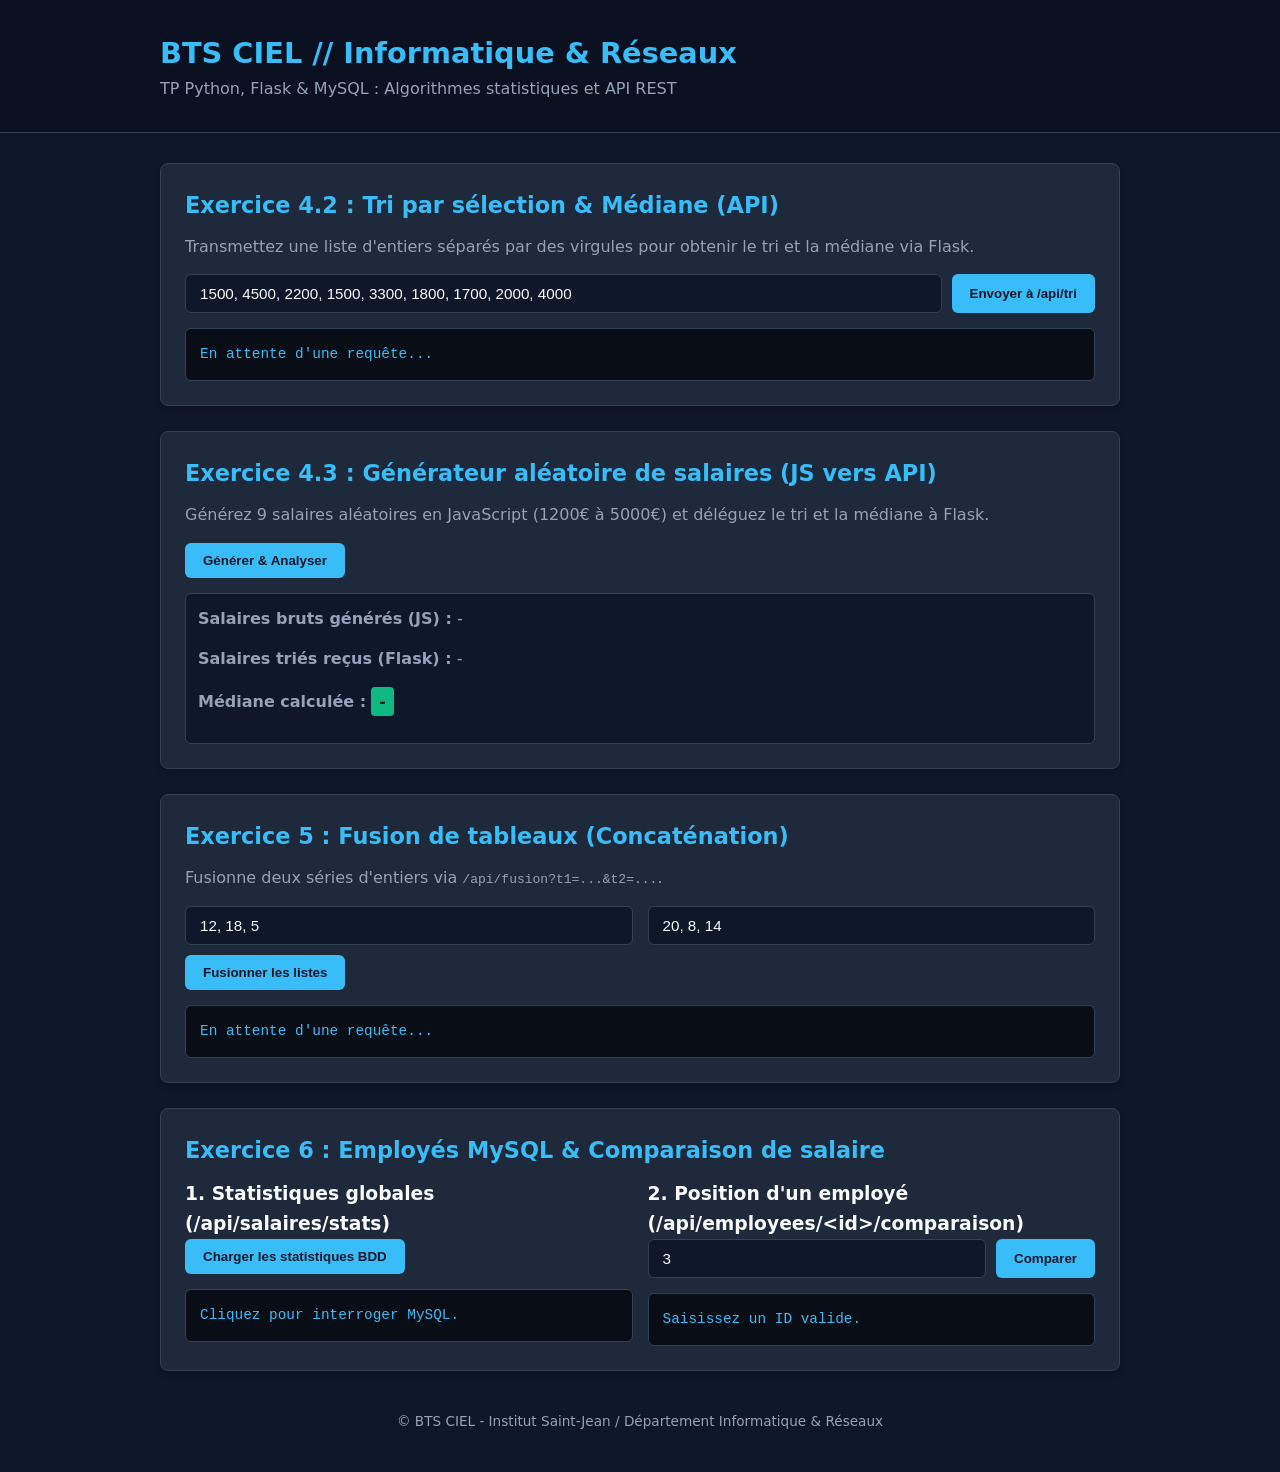
==== nginx/html/index.html @ b0560d5d "feat: initialisation sujet et squelettes pour les élèves" ====
<!DOCTYPE html>
<html lang="fr">
<head>
    <meta charset="UTF-8">
    <meta name="viewport" content="width=device-width, initial-scale=1.0">
    <title>BTS CIEL - Dashboard API Python & Statistiques</title>
    <link rel="stylesheet" href="style.css">
</head>
<body>
    <header class="header">
        <div class="container">
            <h1>BTS CIEL // Informatique & Réseaux</h1>
            <p>TP Python, Flask & MySQL : Algorithmes statistiques et API REST</p>
        </div>
    </header>

    <main class="container">
        <!-- Section Ex 4.2 -->
        <section class="card" id="sec-tri">
            <h2>Exercice 4.2 : Tri par sélection & Médiane (API)</h2>
            <p>Transmettez une liste d'entiers séparés par des virgules pour obtenir le tri et la médiane via Flask.</p>
            <div class="form-group">
                <input type="text" id="input-tri" placeholder="Exemple: 15, 3, 22, 8, 19" value="1500, 4500, 2200, 1500, 3300, 1800, 1700, 2000, 4000">
                <button id="btn-tri">Envoyer à /api/tri</button>
            </div>
            <pre class="output" id="output-tri">En attente d'une requête...</pre>
        </section>

        <!-- Section Ex 4.3 -->
        <section class="card" id="sec-random">
            <h2>Exercice 4.3 : Générateur aléatoire de salaires (JS vers API)</h2>
            <p>Générez 9 salaires aléatoires en JavaScript (1200€ à 5000€) et déléguez le tri et la médiane à Flask.</p>
            <div class="actions">
                <button id="btn-random">Générer & Analyser</button>
            </div>
            <div class="stats-preview">
                <p><strong>Salaires bruts générés (JS) :</strong> <span id="span-brut">-</span></p>
                <p><strong>Salaires triés reçus (Flask) :</strong> <span id="span-trie">-</span></p>
                <p><strong>Médiane calculée :</strong> <span id="span-mediane" class="badge">-</span></p>
            </div>
        </section>

        <!-- Section Ex 5 -->
        <section class="card" id="sec-fusion">
            <h2>Exercice 5 : Fusion de tableaux (Concaténation)</h2>
            <p>Fusionne deux séries d'entiers via <code>/api/fusion?t1=...&t2=...</code>.</p>
            <div class="grid-2">
                <input type="text" id="input-t1" placeholder="Tableau 1 (ex: 12, 18, 5)" value="12, 18, 5">
                <input type="text" id="input-t2" placeholder="Tableau 2 (ex: 20, 8, 14)" value="20, 8, 14">
            </div>
            <button id="btn-fusion" style="margin-top: 10px;">Fusionner les listes</button>
            <pre class="output" id="output-fusion">En attente d'une requête...</pre>
        </section>

        <!-- Section Ex 6 -->
        <section class="card" id="sec-db">
            <h2>Exercice 6 : Employés MySQL & Comparaison de salaire</h2>
            <div class="grid-2">
                <div>
                    <h3>1. Statistiques globales (/api/salaires/stats)</h3>
                    <button id="btn-db-stats">Charger les statistiques BDD</button>
                    <pre class="output" id="output-db-stats">Cliquez pour interroger MySQL.</pre>
                </div>
                <div>
                    <h3>2. Position d'un employé (/api/employees/&lt;id&gt;/comparaison)</h3>
                    <div class="form-group">
                        <input type="number" id="input-emp-id" placeholder="ID employé (ex: 2, 3, 4, 8, 20, 21)" value="3">
                        <button id="btn-db-emp">Comparer</button>
                    </div>
                    <pre class="output" id="output-db-emp">Saisissez un ID valide.</pre>
                </div>
            </div>
        </section>
    </main>

    <footer class="footer">
        <p>&copy; BTS CIEL - Institut Saint-Jean / Département Informatique & Réseaux</p>
    </footer>

    <script src="app.js"></script>
</body>
</html>
---- nginx/html/style.css ----
:root {
    --bg-color: #0f172a;
    --card-bg: #1e293b;
    --border-color: #334155;
    --text-primary: #f8fafc;
    --text-secondary: #94a3b8;
    --accent: #38bdf8;
    --accent-hover: #0284c7;
    --success: #10b981;
    --font-stack: system-ui, -apple-system, BlinkMacSystemFont, 'Segoe UI', Roboto, sans-serif;
}

* {
    box-sizing: border-box;
    margin: 0;
    padding: 0;
}

body {
    background-color: var(--bg-color);
    color: var(--text-primary);
    font-family: var(--font-stack);
    line-height: 1.6;
    padding-bottom: 40px;
}

.container {
    max-width: 1000px;
    margin: 0 auto;
    padding: 0 20px;
}

.header {
    background-color: #0b1120;
    border-bottom: 1px solid var(--border-color);
    padding: 30px 0;
    margin-bottom: 30px;
}

.header h1 {
    font-size: 1.8rem;
    color: var(--accent);
}

.header p {
    color: var(--text-secondary);
}

.card {
    background-color: var(--card-bg);
    border: 1px solid var(--border-color);
    border-radius: 8px;
    padding: 24px;
    margin-bottom: 25px;
    box-shadow: 0 4px 6px -1px rgba(0, 0, 0, 0.2);
}

.card h2 {
    color: var(--accent);
    margin-bottom: 10px;
    font-size: 1.4rem;
}

.card p {
    color: var(--text-secondary);
    margin-bottom: 15px;
}

.form-group {
    display: flex;
    gap: 10px;
}

.grid-2 {
    display: grid;
    grid-template-columns: 1fr 1fr;
    gap: 15px;
}

input[type="text"], input[type="number"] {
    flex: 1;
    background-color: #0f172a;
    border: 1px solid var(--border-color);
    color: var(--text-primary);
    padding: 10px 14px;
    border-radius: 6px;
    font-size: 0.95rem;
}

input:focus {
    outline: 2px solid var(--accent);
    border-color: transparent;
}

button {
    background-color: var(--accent);
    color: #0f172a;
    font-weight: 600;
    border: none;
    padding: 10px 18px;
    border-radius: 6px;
    cursor: pointer;
    transition: background-color 0.2s;
}

button:hover {
    background-color: var(--accent-hover);
    color: white;
}

.output {
    background-color: #090d16;
    border: 1px solid var(--border-color);
    color: #38bdf8;
    padding: 14px;
    border-radius: 6px;
    margin-top: 15px;
    font-family: 'Courier New', Courier, monospace;
    font-size: 0.9rem;
    overflow-x: auto;
    white-space: pre-wrap;
}

.stats-preview {
    margin-top: 15px;
    padding: 12px;
    background-color: #0f172a;
    border-radius: 6px;
    border: 1px solid var(--border-color);
}

.badge {
    display: inline-block;
    background-color: var(--success);
    color: #0f172a;
    padding: 2px 8px;
    border-radius: 4px;
    font-weight: bold;
}

.footer {
    text-align: center;
    color: var(--text-secondary);
    font-size: 0.85rem;
    margin-top: 40px;
}
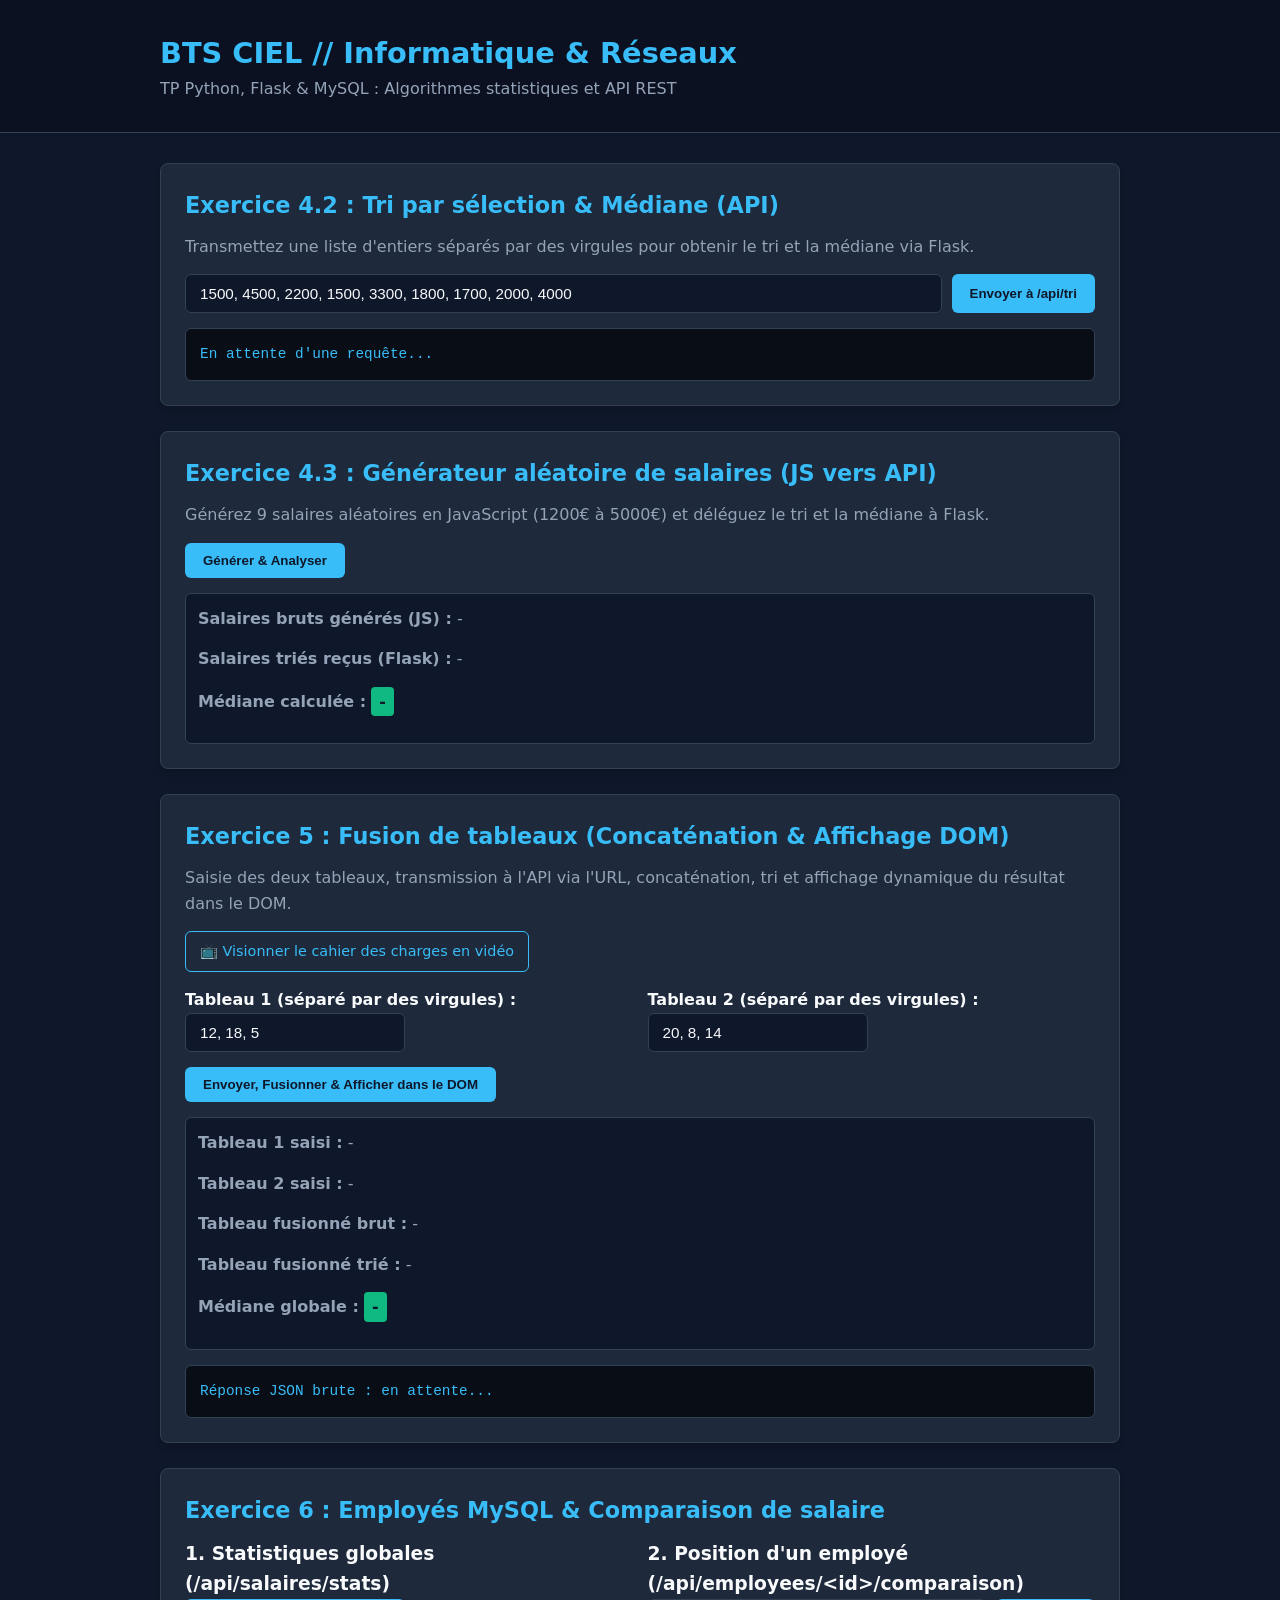
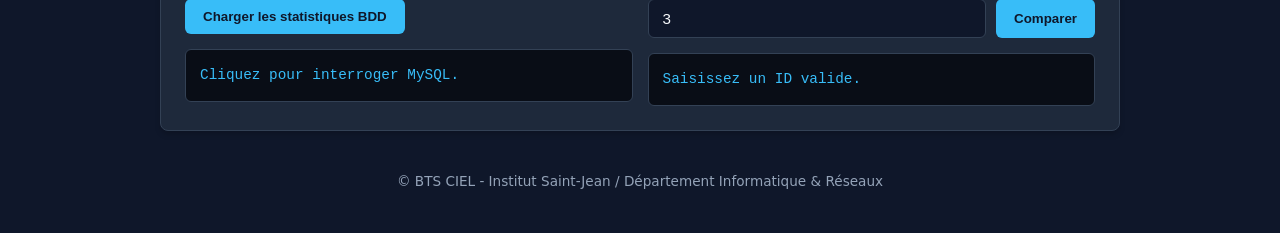
==== commit 0e3889fc: "feat(ex5): intégration du lien vidéo et du cahier des charges DOM pour l'exercice 5" ====
--- a/nginx/html/index.html
+++ b/nginx/html/index.html
@@ -42,14 +42,30 @@
 
         <!-- Section Ex 5 -->
         <section class="card" id="sec-fusion">
-            <h2>Exercice 5 : Fusion de tableaux (Concaténation)</h2>
-            <p>Fusionne deux séries d'entiers via <code>/api/fusion?t1=...&t2=...</code>.</p>
+            <h2>Exercice 5 : Fusion de tableaux (Concaténation & Affichage DOM)</h2>
+            <p>Saisie des deux tableaux, transmission à l'API via l'URL, concaténation, tri et affichage dynamique du résultat dans le DOM.</p>
+            <div style="margin-bottom: 15px;">
+                <a href="https://www.youtubeeducation.com/watch?v=aGkpJFJ9t4k" target="_blank" class="btn-link">📺 Visionner le cahier des charges en vidéo</a>
+            </div>
             <div class="grid-2">
-                <input type="text" id="input-t1" placeholder="Tableau 1 (ex: 12, 18, 5)" value="12, 18, 5">
-                <input type="text" id="input-t2" placeholder="Tableau 2 (ex: 20, 8, 14)" value="20, 8, 14">
+                <div>
+                    <label for="input-t1"><strong>Tableau 1 (séparé par des virgules) :</strong></label>
+                    <input type="text" id="input-t1" placeholder="Ex: 12, 18, 5" value="12, 18, 5">
+                </div>
+                <div>
+                    <label for="input-t2"><strong>Tableau 2 (séparé par des virgules) :</strong></label>
+                    <input type="text" id="input-t2" placeholder="Ex: 20, 8, 14" value="20, 8, 14">
+                </div>
             </div>
-            <button id="btn-fusion" style="margin-top: 10px;">Fusionner les listes</button>
-            <pre class="output" id="output-fusion">En attente d'une requête...</pre>
+            <button id="btn-fusion" style="margin-top: 15px;">Envoyer, Fusionner & Afficher dans le DOM</button>
+            <div class="stats-preview" id="fusion-dom-result" style="margin-top: 15px;">
+                <p><strong>Tableau 1 saisi :</strong> <span id="span-t1">-</span></p>
+                <p><strong>Tableau 2 saisi :</strong> <span id="span-t2">-</span></p>
+                <p><strong>Tableau fusionné brut :</strong> <span id="span-fusion">-</span></p>
+                <p><strong>Tableau fusionné trié :</strong> <span id="span-fusion-tri">-</span></p>
+                <p><strong>Médiane globale :</strong> <span id="span-fusion-mediane" class="badge">-</span></p>
+            </div>
+            <pre class="output" id="output-fusion" style="margin-top: 15px;">Réponse JSON brute : en attente...</pre>
         </section>
 
         <!-- Section Ex 6 -->
--- a/nginx/html/style.css
+++ b/nginx/html/style.css
@@ -138,6 +138,26 @@
     font-weight: bold;
 }
 
+.btn-link {
+    display: inline-flex;
+    align-items: center;
+    gap: 8px;
+    background-color: #1e293b;
+    color: var(--accent);
+    border: 1px solid var(--accent);
+    padding: 8px 14px;
+    border-radius: 6px;
+    text-decoration: none;
+    font-weight: 500;
+    font-size: 0.9rem;
+    transition: all 0.2s;
+}
+
+.btn-link:hover {
+    background-color: var(--accent);
+    color: #0f172a;
+}
+
 .footer {
     text-align: center;
     color: var(--text-secondary);
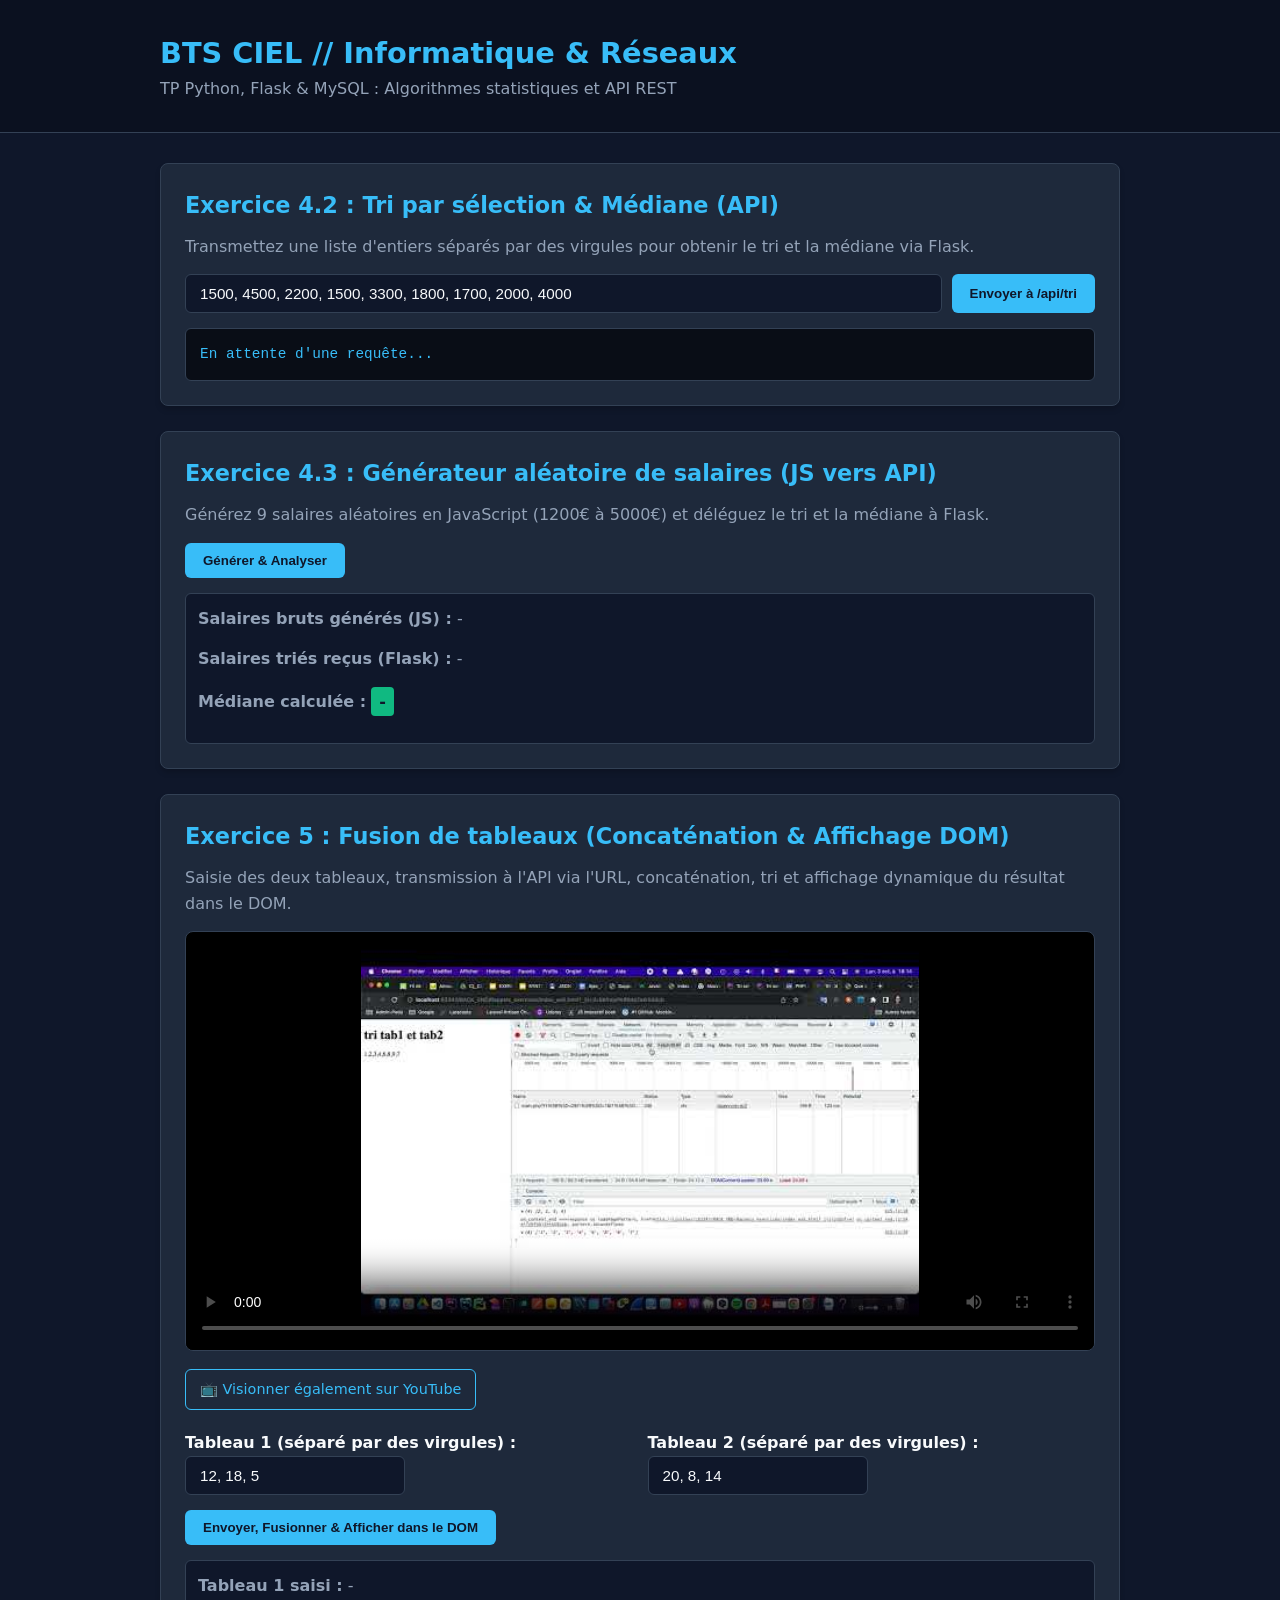
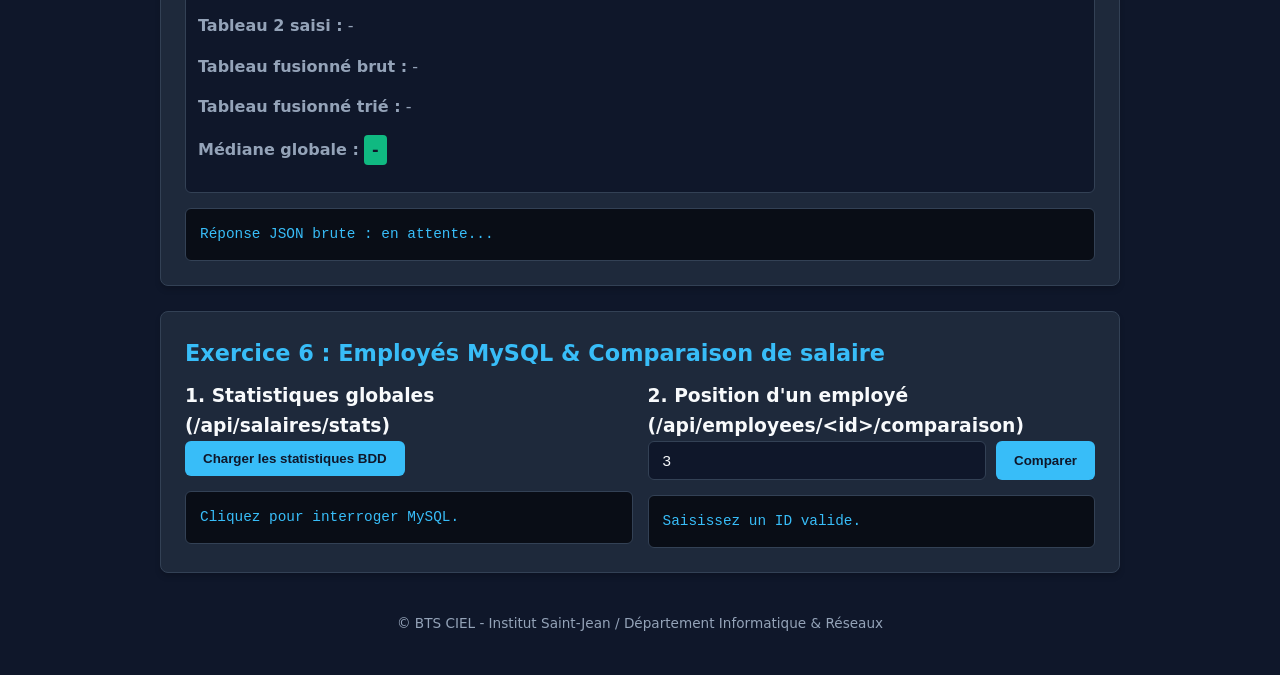
==== commit d701b5f4: "feat(ex5): intégration vidéo MP4 locale, miniature cliquable et lecteur web HTML5" ====
--- a/nginx/html/index.html
+++ b/nginx/html/index.html
@@ -44,8 +44,14 @@
         <section class="card" id="sec-fusion">
             <h2>Exercice 5 : Fusion de tableaux (Concaténation & Affichage DOM)</h2>
             <p>Saisie des deux tableaux, transmission à l'API via l'URL, concaténation, tri et affichage dynamique du résultat dans le DOM.</p>
-            <div style="margin-bottom: 15px;">
-                <a href="https://www.youtubeeducation.com/watch?v=aGkpJFJ9t4k" target="_blank" class="btn-link">📺 Visionner le cahier des charges en vidéo</a>
+            <div style="margin-bottom: 20px;">
+                <video controls width="100%" poster="assets/video_ex5_thumbnail.jpg" style="border-radius: 8px; border: 1px solid var(--border-color); max-height: 420px; background: #000;">
+                    <source src="assets/video_cahier_des_charges_ex5.mp4" type="video/mp4">
+                    Votre navigateur ne supporte pas la balise vidéo HTML5.
+                </video>
+                <div style="margin-top: 10px;">
+                    <a href="https://www.youtube.com/watch?v=aGkpJFJ9t4k" target="_blank" class="btn-link">📺 Visionner également sur YouTube</a>
+                </div>
             </div>
             <div class="grid-2">
                 <div>
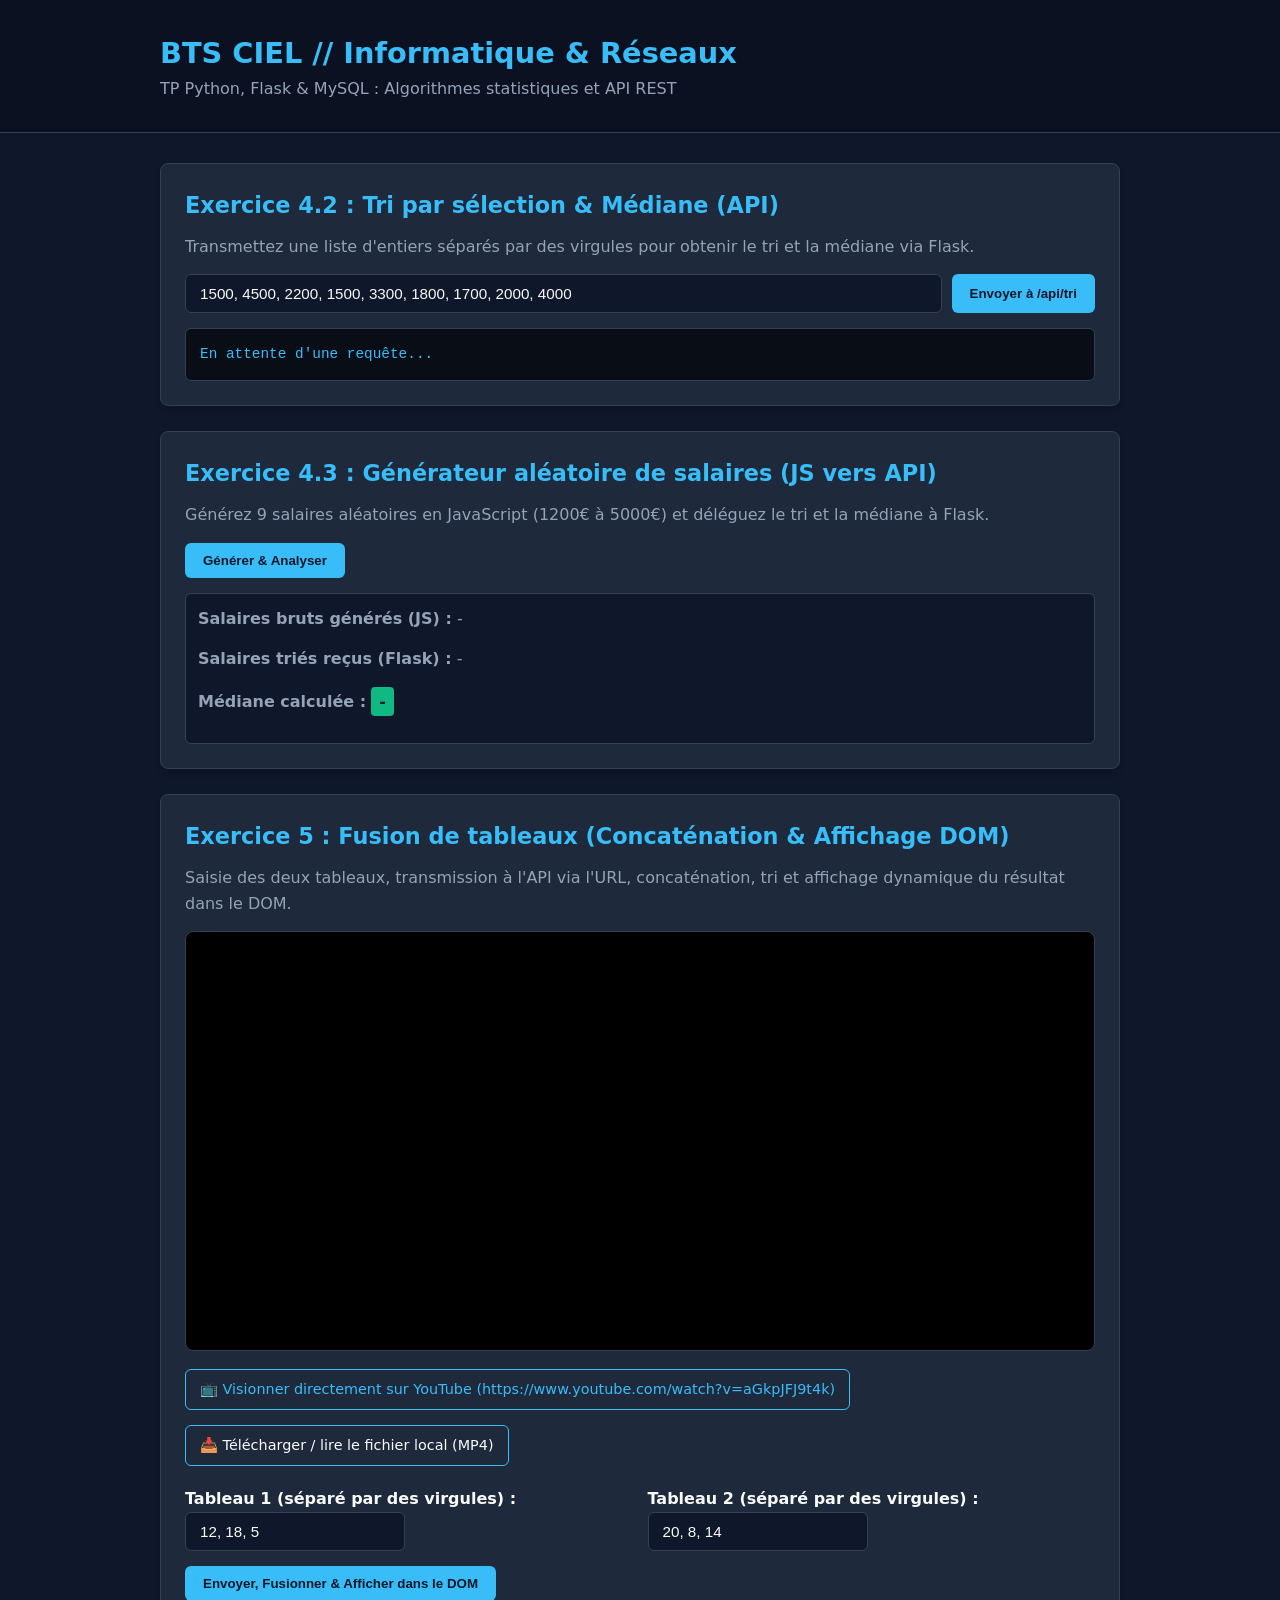
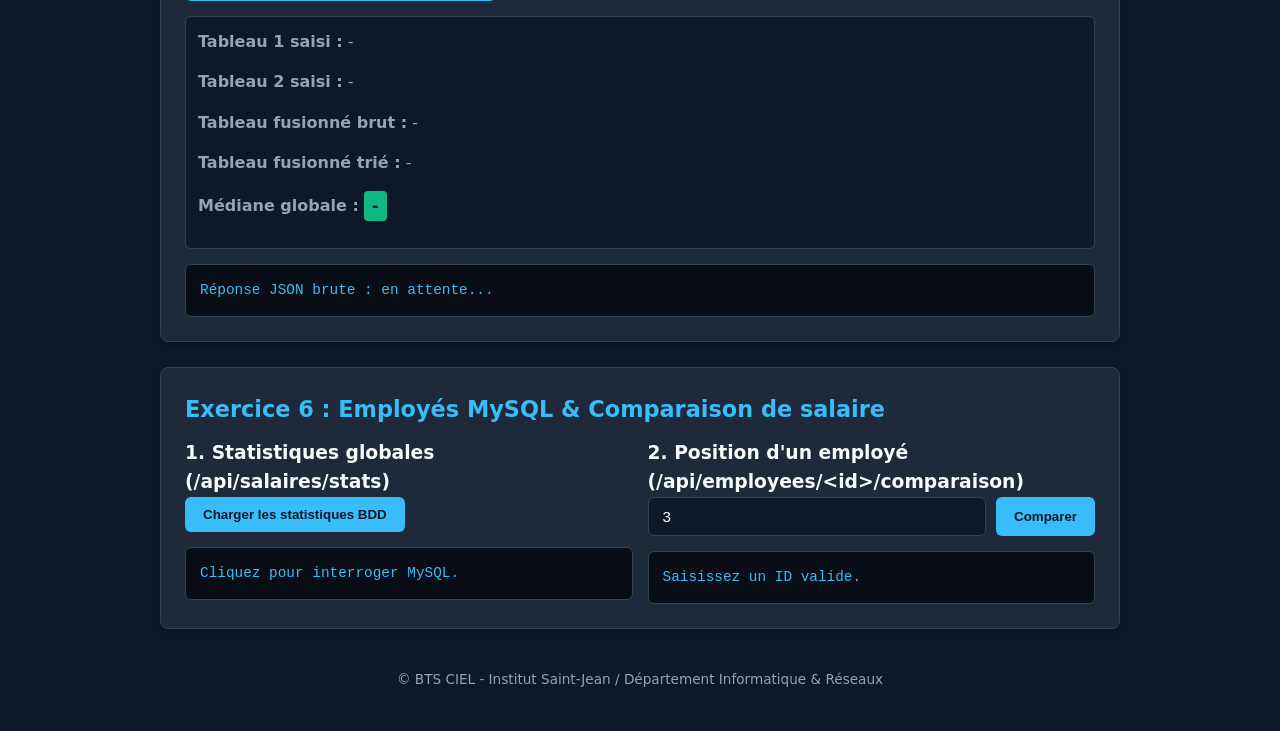
==== commit a2d1e5fa: "docs(ex5): ajustement du titre et intégration directe de la vidéo YouTube après Exercice 5" ====
--- a/nginx/html/index.html
+++ b/nginx/html/index.html
@@ -45,12 +45,10 @@
             <h2>Exercice 5 : Fusion de tableaux (Concaténation & Affichage DOM)</h2>
             <p>Saisie des deux tableaux, transmission à l'API via l'URL, concaténation, tri et affichage dynamique du résultat dans le DOM.</p>
             <div style="margin-bottom: 20px;">
-                <video controls width="100%" poster="assets/video_ex5_thumbnail.jpg" style="border-radius: 8px; border: 1px solid var(--border-color); max-height: 420px; background: #000;">
-                    <source src="assets/video_cahier_des_charges_ex5.mp4" type="video/mp4">
-                    Votre navigateur ne supporte pas la balise vidéo HTML5.
-                </video>
-                <div style="margin-top: 10px;">
-                    <a href="https://www.youtube.com/watch?v=aGkpJFJ9t4k" target="_blank" class="btn-link">📺 Visionner également sur YouTube</a>
+                <iframe width="100%" height="420" src="https://www.youtube.com/embed/aGkpJFJ9t4k" title="Vidéo cahier des charges Exercice 5" frameborder="0" allow="accelerometer; autoplay; clipboard-write; encrypted-media; gyroscope; picture-in-picture; web-share" allowfullscreen style="border-radius: 8px; border: 1px solid var(--border-color); background: #000;"></iframe>
+                <div style="margin-top: 10px; display: flex; gap: 15px; align-items: center; flex-wrap: wrap;">
+                    <a href="https://www.youtube.com/watch?v=aGkpJFJ9t4k" target="_blank" class="btn-link">📺 Visionner directement sur YouTube (https://www.youtube.com/watch?v=aGkpJFJ9t4k)</a>
+                    <a href="assets/video_cahier_des_charges_ex5.mp4" target="_blank" class="btn-link" style="color: var(--text-muted);">📥 Télécharger / lire le fichier local (MP4)</a>
                 </div>
             </div>
             <div class="grid-2">
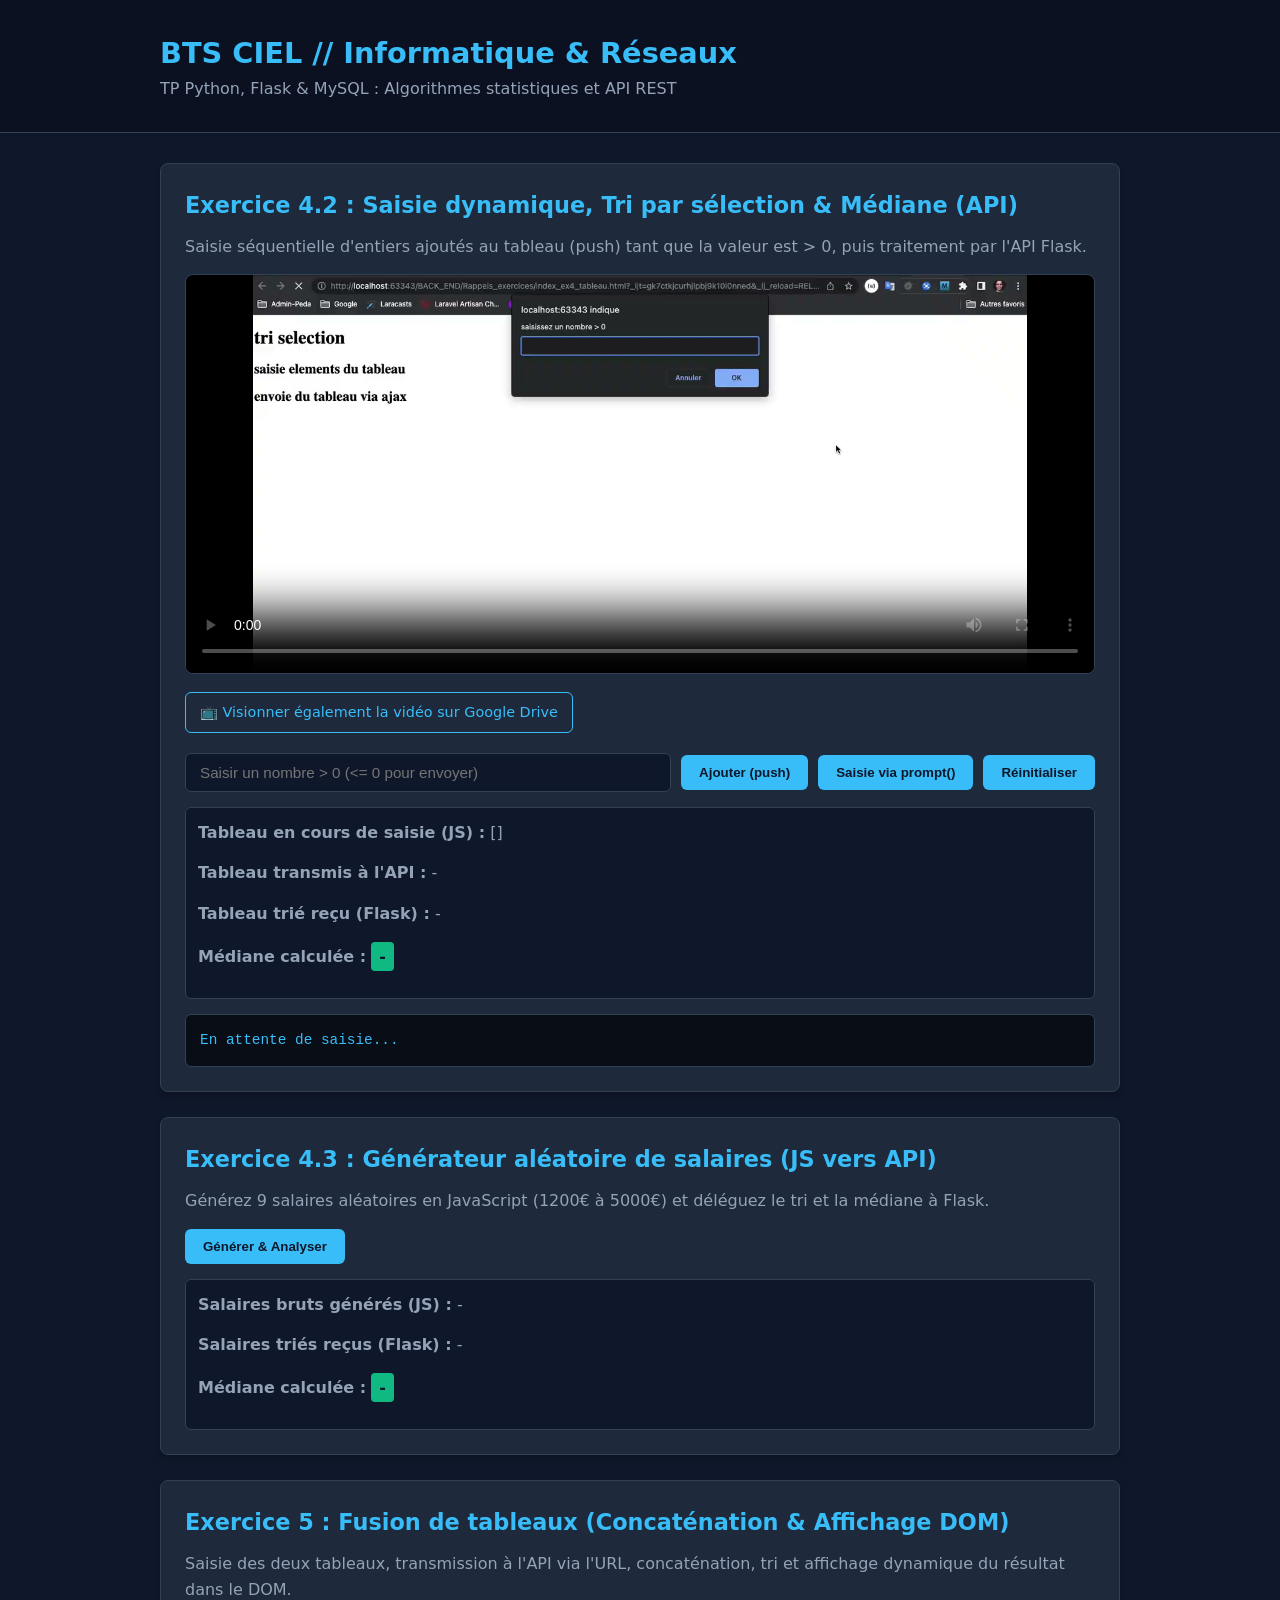
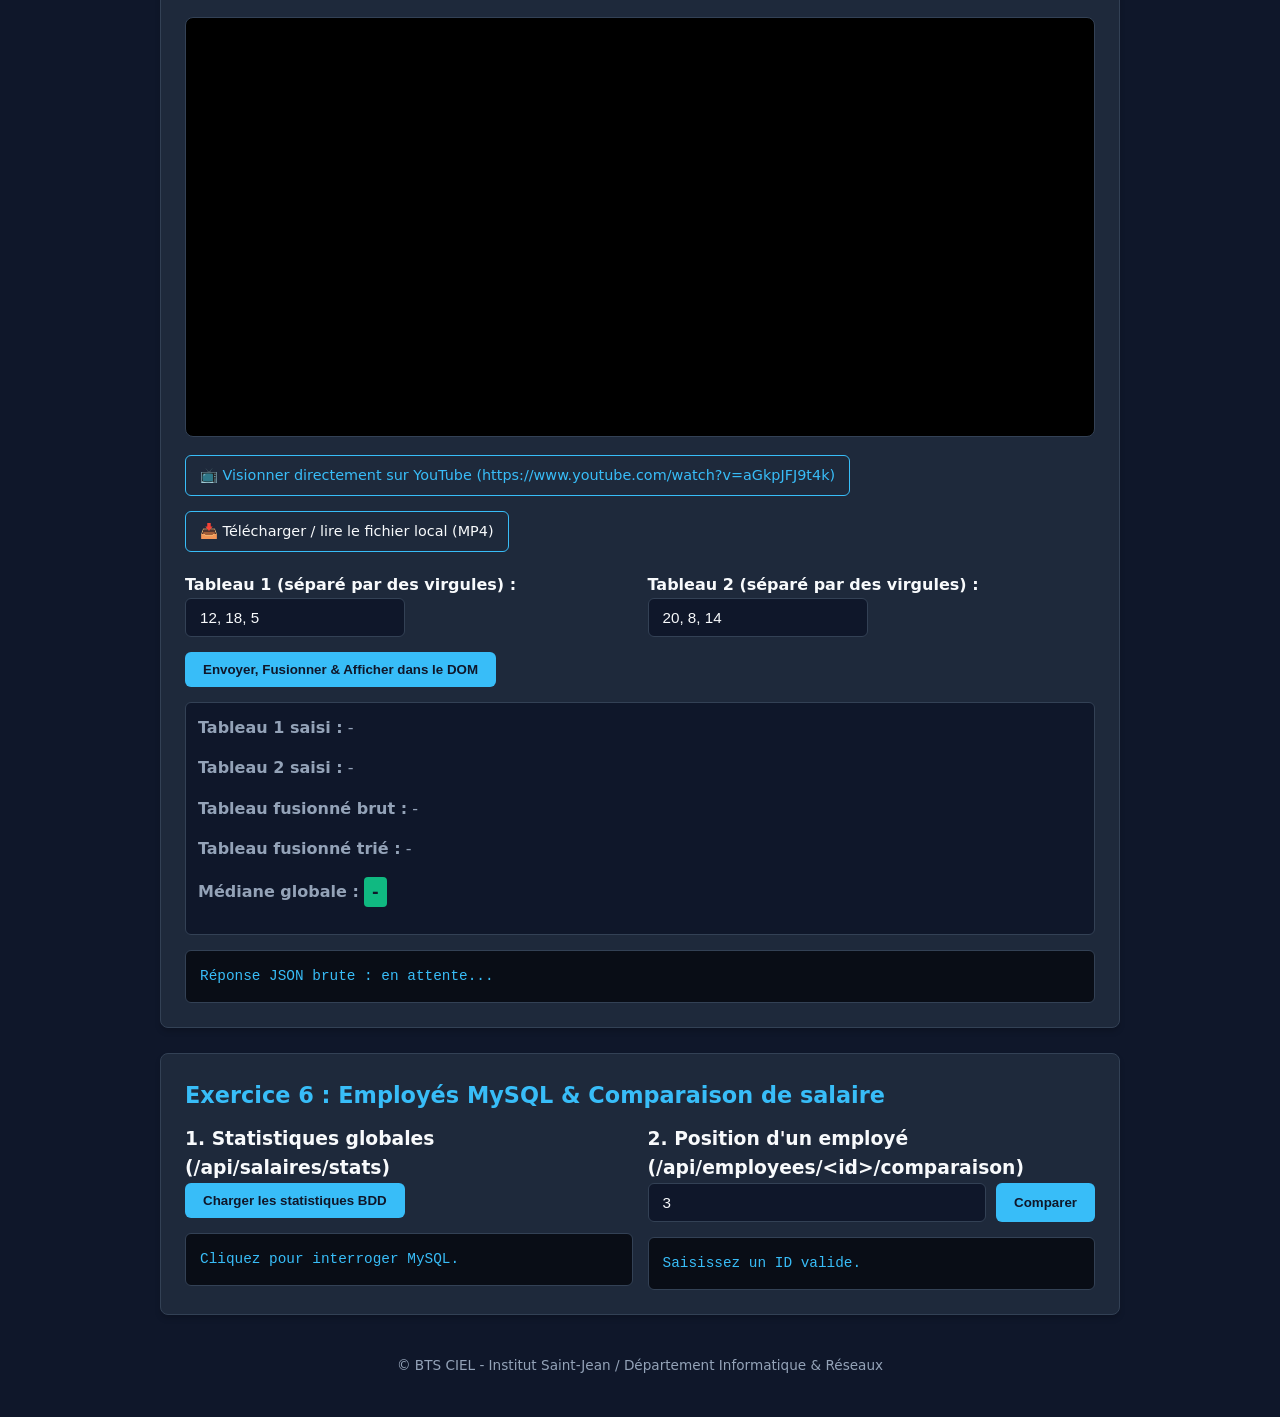
==== commit fb962c7d: "feat(ex4.2): intégration IHM de saisie dynamique (push > 0) et vidéo illustrative Google Drive" ====
--- a/nginx/html/index.html
+++ b/nginx/html/index.html
@@ -17,13 +17,30 @@
     <main class="container">
         <!-- Section Ex 4.2 -->
         <section class="card" id="sec-tri">
-            <h2>Exercice 4.2 : Tri par sélection & Médiane (API)</h2>
-            <p>Transmettez une liste d'entiers séparés par des virgules pour obtenir le tri et la médiane via Flask.</p>
-            <div class="form-group">
-                <input type="text" id="input-tri" placeholder="Exemple: 15, 3, 22, 8, 19" value="1500, 4500, 2200, 1500, 3300, 1800, 1700, 2000, 4000">
-                <button id="btn-tri">Envoyer à /api/tri</button>
+            <h2>Exercice 4.2 : Saisie dynamique, Tri par sélection & Médiane (API)</h2>
+            <p>Saisie séquentielle d'entiers ajoutés au tableau (push) tant que la valeur est &gt; 0, puis traitement par l'API Flask.</p>
+            <div style="margin-bottom: 20px;">
+                <video controls width="100%" poster="assets/video_ex4_2_thumbnail.jpg" style="border-radius: 8px; border: 1px solid var(--border-color); max-height: 400px; background: #000;">
+                    <source src="assets/video_saisie_tri_ex4_2.mp4" type="video/mp4">
+                    Votre navigateur ne supporte pas la balise vidéo HTML5.
+                </video>
+                <div style="margin-top: 10px;">
+                    <a href="https://drive.google.com/file/d/1_iikt1uk9Wx-tPY79woa0aJHjuJ83r5l/view?usp=drive_link" target="_blank" class="btn-link">📺 Visionner également la vidéo sur Google Drive</a>
+                </div>
             </div>
-            <pre class="output" id="output-tri">En attente d'une requête...</pre>
+            <div class="form-group" style="display: flex; gap: 10px; align-items: center; flex-wrap: wrap;">
+                <input type="number" id="input-valeur-tri" placeholder="Saisir un nombre > 0 (<= 0 pour envoyer)" style="flex: 1; min-width: 250px;">
+                <button id="btn-push-tri">Ajouter (push)</button>
+                <button id="btn-prompt-tri" class="btn-secondary">Saisie via prompt()</button>
+                <button id="btn-reset-tri" class="btn-secondary">Réinitialiser</button>
+            </div>
+            <div class="stats-preview" id="preview-saisie-tri" style="margin-top: 15px;">
+                <p><strong>Tableau en cours de saisie (JS) :</strong> <span id="span-saisie-cours">[]</span></p>
+                <p><strong>Tableau transmis à l'API :</strong> <span id="span-tri-original">-</span></p>
+                <p><strong>Tableau trié reçu (Flask) :</strong> <span id="span-tri-trie">-</span></p>
+                <p><strong>Médiane calculée :</strong> <span id="span-tri-mediane" class="badge">-</span></p>
+            </div>
+            <pre class="output" id="output-tri" style="margin-top: 15px;">En attente de saisie...</pre>
         </section>
 
         <!-- Section Ex 4.3 -->
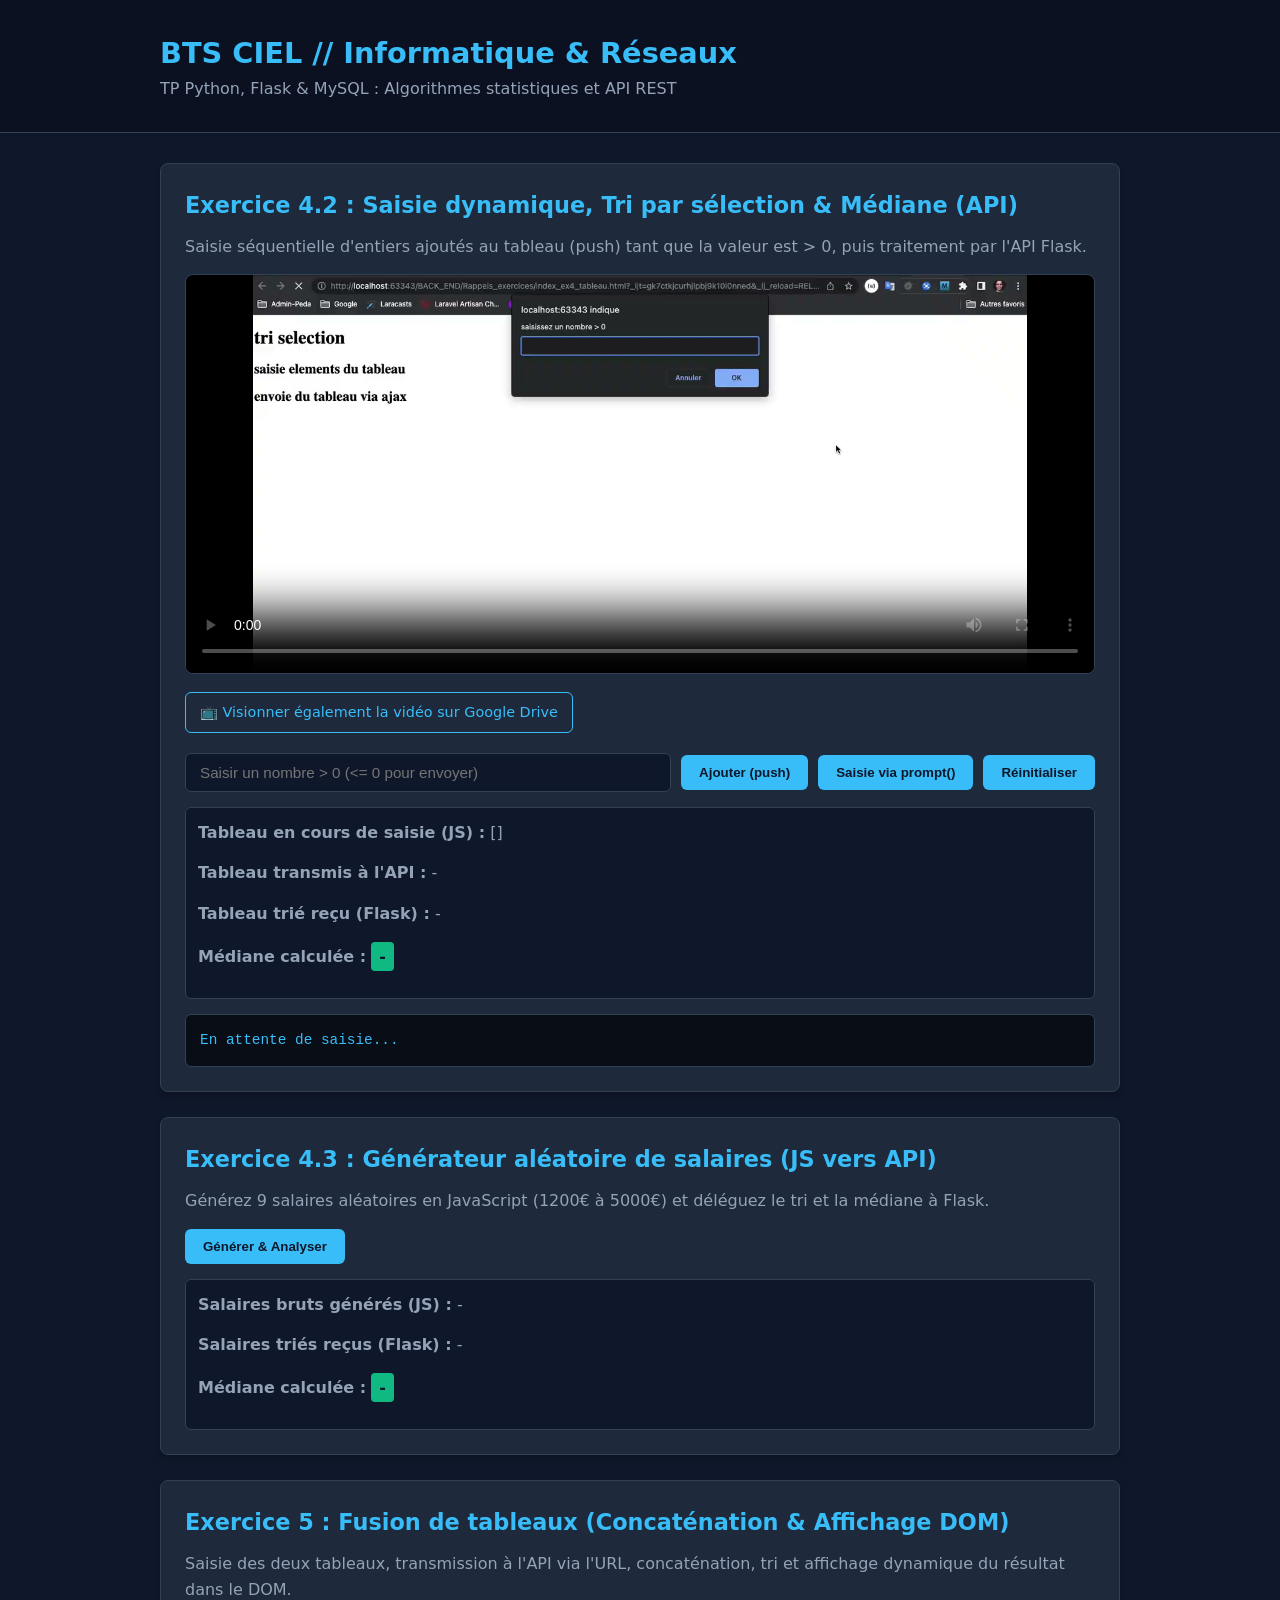
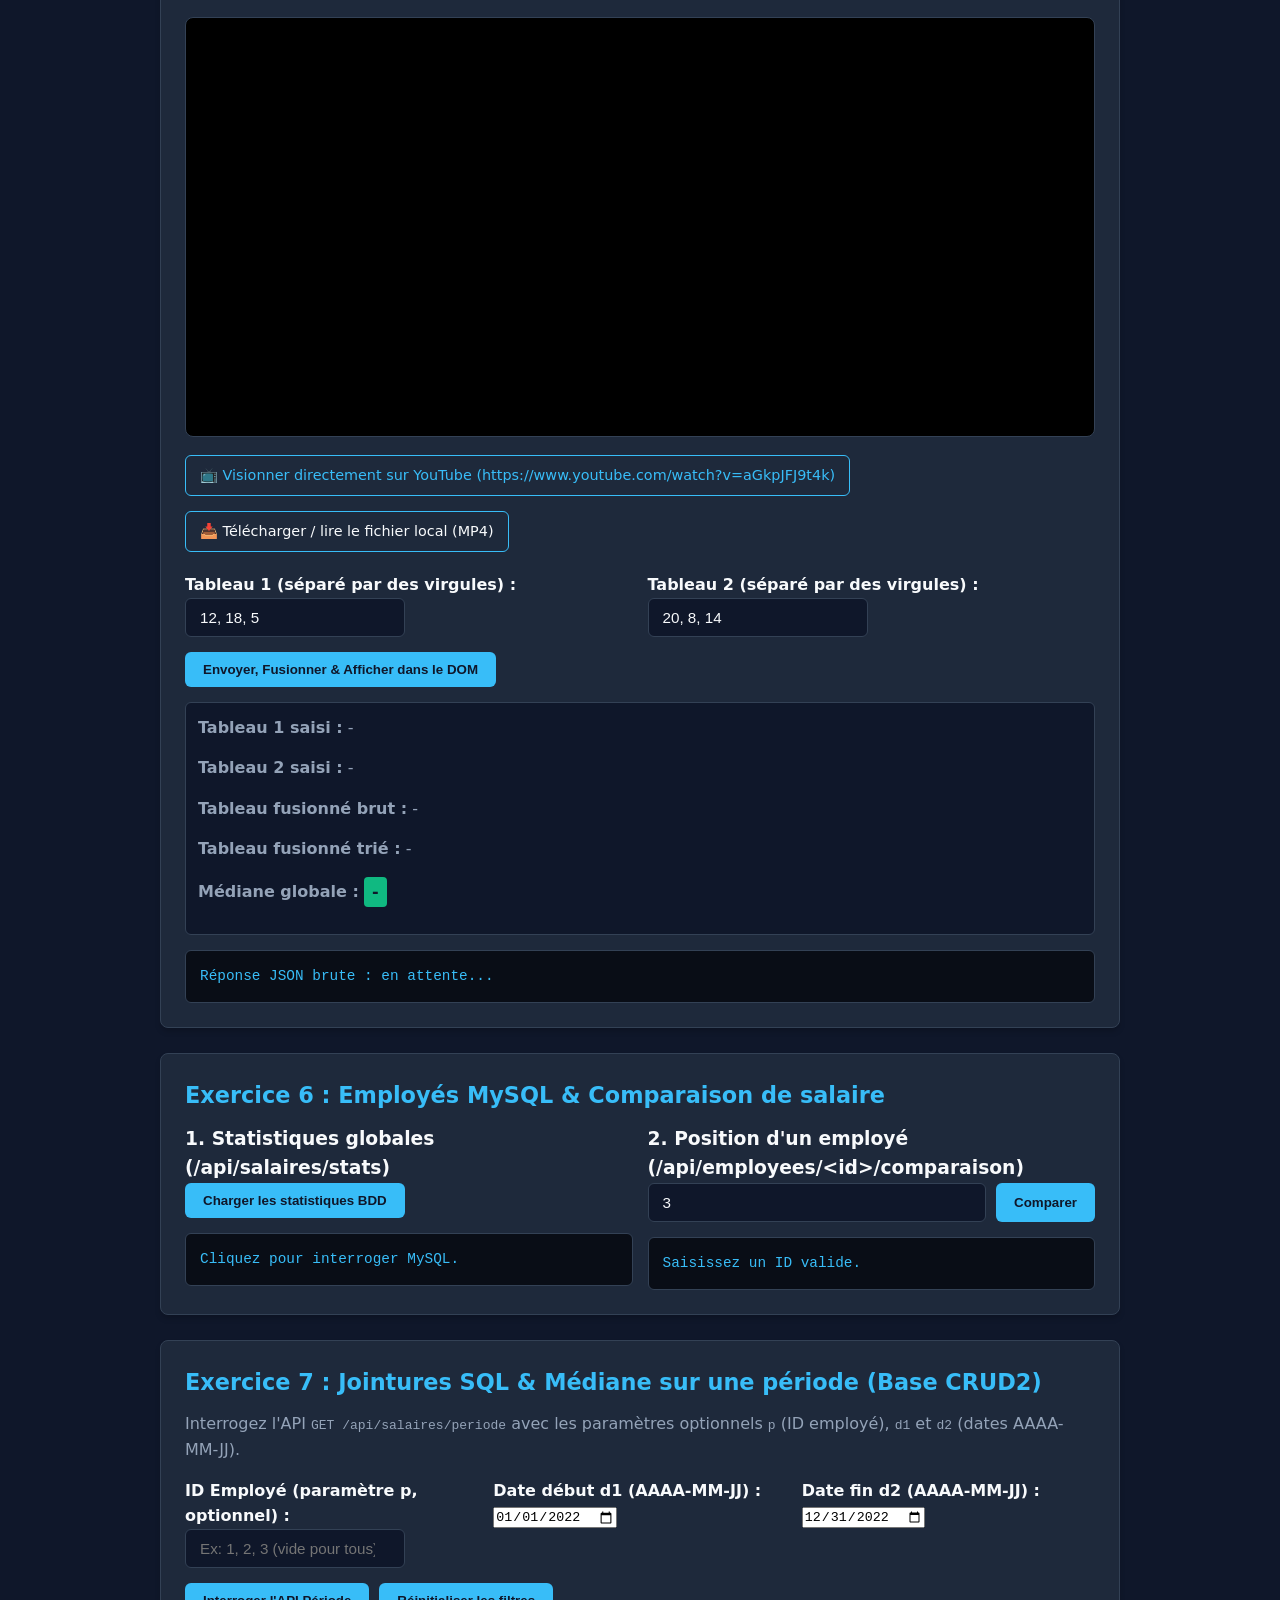
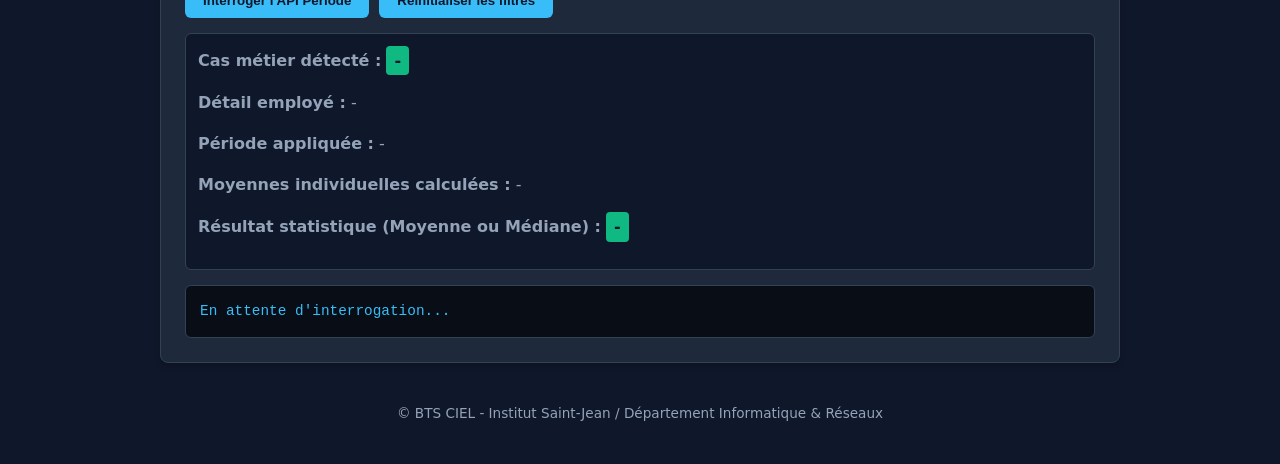
==== commit f58651ea: "feat: ajout de l'Exercice 7, du cours bases en jointures et initialisation CRUD2" ====
--- a/nginx/html/index.html
+++ b/nginx/html/index.html
@@ -108,6 +108,42 @@
                 </div>
             </div>
         </section>
+
+        <!-- Section Ex 7 -->
+        <section class="card" id="sec-periode">
+            <h2>Exercice 7 : Jointures SQL & Médiane sur une période (Base CRUD2)</h2>
+            <p>Interrogez l'API <code>GET /api/salaires/periode</code> avec les paramètres optionnels <code>p</code> (ID employé), <code>d1</code> et <code>d2</code> (dates AAAA-MM-JJ).</p>
+            
+            <div style="display: grid; grid-template-columns: repeat(auto-fit, minmax(200px, 1fr)); gap: 15px; margin-bottom: 15px;">
+                <div>
+                    <label for="input-periode-p"><strong>ID Employé (paramètre p, optionnel) :</strong></label>
+                    <input type="number" id="input-periode-p" placeholder="Ex: 1, 2, 3 (vide pour tous)">
+                </div>
+                <div>
+                    <label for="input-periode-d1"><strong>Date début d1 (AAAA-MM-JJ) :</strong></label>
+                    <input type="date" id="input-periode-d1" value="2022-01-01">
+                </div>
+                <div>
+                    <label for="input-periode-d2"><strong>Date fin d2 (AAAA-MM-JJ) :</strong></label>
+                    <input type="date" id="input-periode-d2" value="2022-12-31">
+                </div>
+            </div>
+
+            <div class="actions" style="display: flex; gap: 10px; flex-wrap: wrap; margin-bottom: 15px;">
+                <button id="btn-periode">Interroger l'API Période</button>
+                <button id="btn-periode-reset" class="btn-secondary">Réinitialiser les filtres</button>
+            </div>
+
+            <div class="stats-preview" id="preview-periode">
+                <p><strong>Cas métier détecté :</strong> <span id="span-periode-cas" class="badge">-</span></p>
+                <p><strong>Détail employé :</strong> <span id="span-periode-employe">-</span></p>
+                <p><strong>Période appliquée :</strong> <span id="span-periode-dates">-</span></p>
+                <p><strong>Moyennes individuelles calculées :</strong> <span id="span-periode-moyennes">-</span></p>
+                <p><strong>Résultat statistique (Moyenne ou Médiane) :</strong> <span id="span-periode-resultat" class="badge">-</span></p>
+            </div>
+
+            <pre class="output" id="output-periode" style="margin-top: 15px;">En attente d'interrogation...</pre>
+        </section>
     </main>
 
     <footer class="footer">
